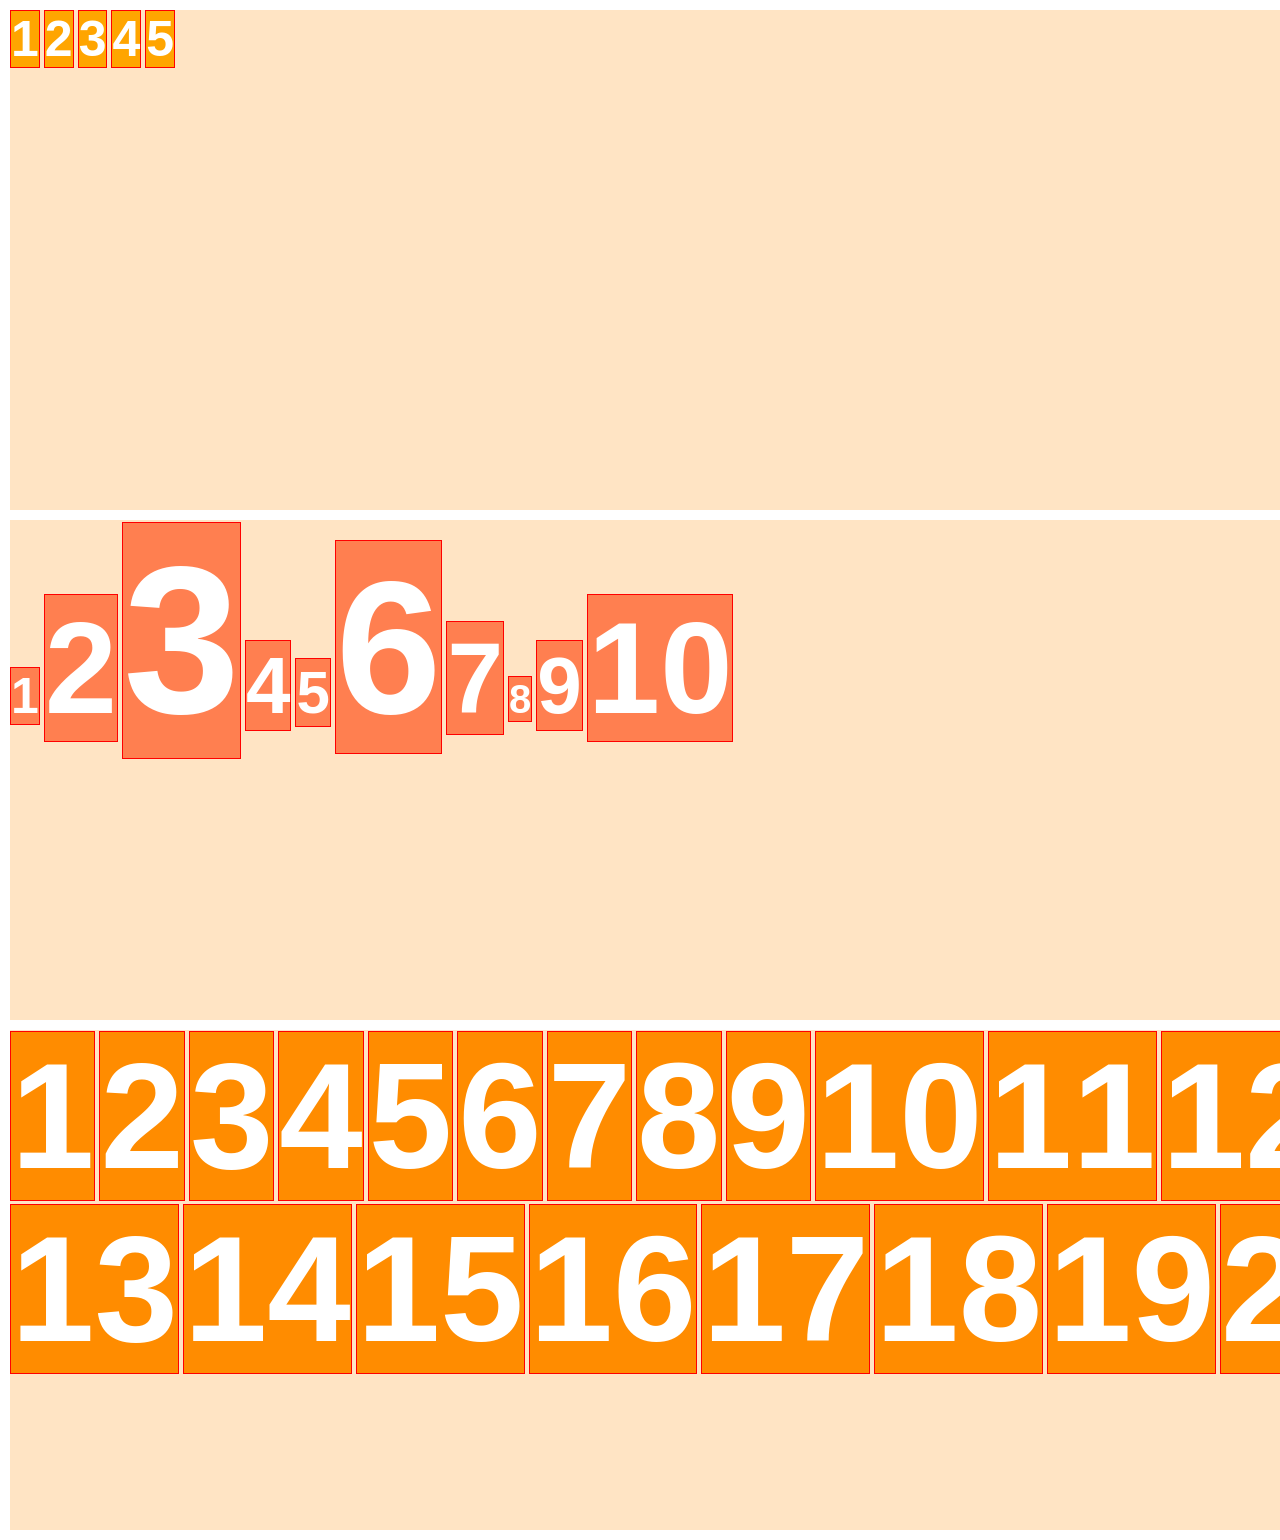
==== Fundamentos-Web/Clase-4/index.html @ 2507059a "Pre Clase 4" ====
<!doctype html>
<html lang="en">
  <head>
    <meta charset="UTF-8" />
    <meta name="viewport" content="width=device-width, initial-scale=1.0" />
    <title>Flexbox</title>
    <link rel="stylesheet" href="css/styles.css" />
  </head>
  <body>
    <header></header>
    <nav></nav>
    <section>
      <!-- Primera Parte -->
      <article>
        <div class="padre-flex">
          <span>1</span>
          <span>2</span>
          <span>3</span>
          <span>4</span>
          <span>5</span>
          <!-- <span>6</span>
      <span>7</span>
      <span>8</span>
      <span>9</span>
      <span>10</span> -->
        </div>
      </article>

      <!-- Segunda Parte -->
      <article>
        <div class="padre-flex-2">
          <span style="font-size: 50px">1</span>
          <span style="font-size: 130px">2</span>
          <span style="font-size: 210px">3</span>
          <span style="font-size: 80px">4</span>
          <span style="font-size: 60px">5</span>
          <span style="font-size: 190px">6</span>
          <span style="font-size: 100px">7</span>
          <span style="font-size: 40px">8</span>
          <span style="font-size: 80px">9</span>
          <span style="font-size: 130px">10</span>
        </div>
      </article>

      <!-- Tercera Parte -->
      <article>
        <div class="padre-flex-3">
          <span>1</span>
          <span>2</span>
          <span>3</span>
          <span>4</span>
          <span>5</span>
          <span>6</span>
          <span>7</span>
          <span>8</span>
          <span>9</span>
          <span>10</span>
          <span>11</span>
          <span>12</span>
          <span>13</span>
          <span>14</span>
          <span>15</span>
          <span>16</span>
          <span>17</span>
          <span>18</span>
          <span>19</span>
          <span>20</span>
        </div>
      </article>
    </section>
    <aside></aside>
    <footer></footer>
  </body>
</html>
---- Fundamentos-Web/Clase-4/css/styles.css ----
* {
  margin: 0;
  padding: 0;
}

.padre-flex span,
.padre-flex-2 span,
.padre-flex-3 span {
  color: white;
  font-family: "Gill Sans", "Gill Sans MT", Calibri, "Trebuchet MS", sans-serif;
  font-weight: bold;
  text-align: center;
  border: solid 1px red;
}

.padre-flex span {
  width: 200px;
  height: 200px;
  background-color: orange;
  font-size: 50px;
}

.padre-flex-2 span {
  background-color: coral;
}

.padre-flex-3 span {
  background-color: darkorange;
  font-size: 150px;
}

.padre-flex,
.padre-flex-2,
.padre-flex-3 {
  width: 1420px;
  height: 500px;
  background-color: bisque;
  margin: 10px;
}
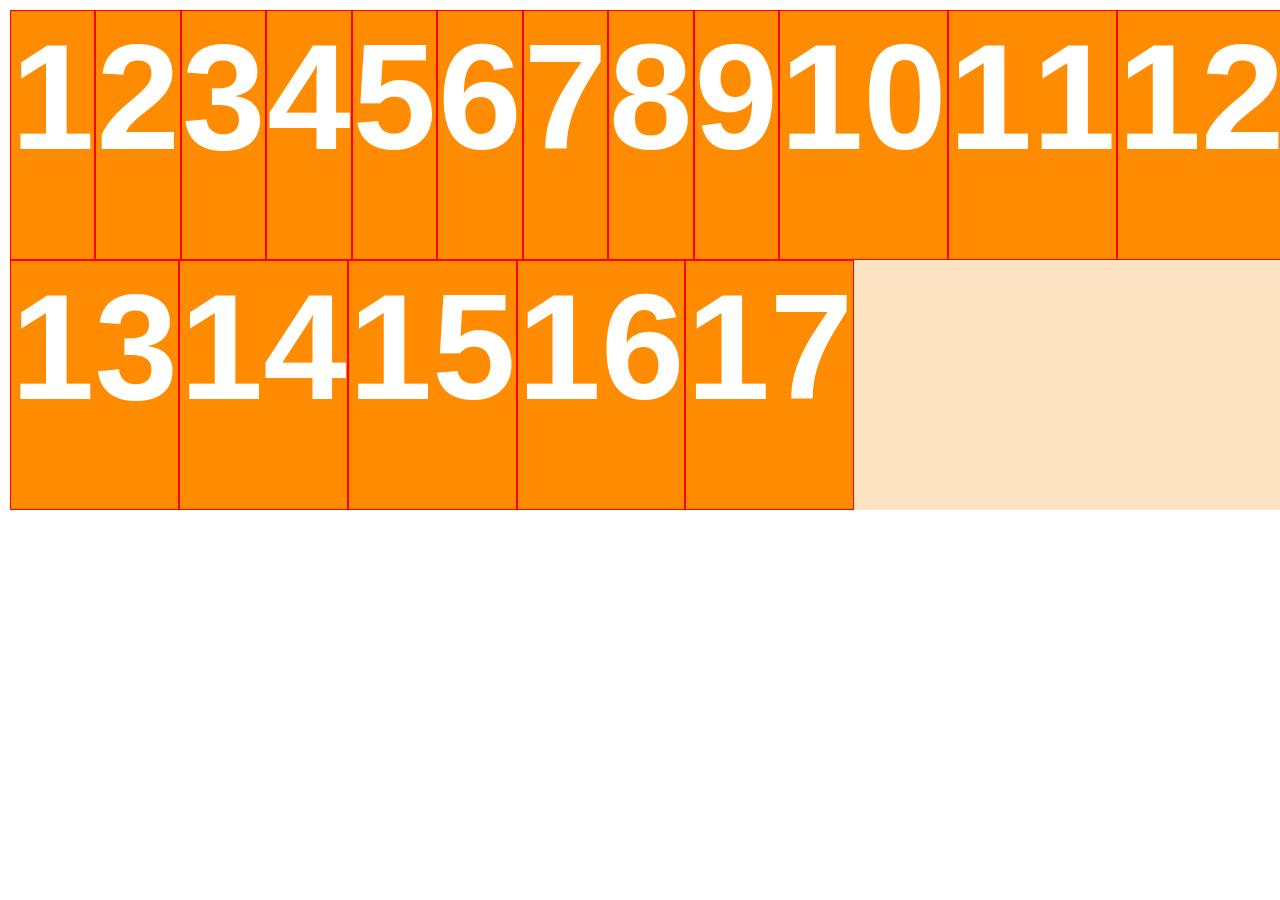
==== commit eb347583: "Clase 4" ====
--- a/Fundamentos-Web/Clase-4/index.html
+++ b/Fundamentos-Web/Clase-4/index.html
@@ -11,23 +11,23 @@
     <nav></nav>
     <section>
       <!-- Primera Parte -->
-      <article>
+      <!--<article>
         <div class="padre-flex">
           <span>1</span>
           <span>2</span>
           <span>3</span>
           <span>4</span>
           <span>5</span>
-          <!-- <span>6</span>
-      <span>7</span>
-      <span>8</span>
-      <span>9</span>
-      <span>10</span> -->
+          <span>6</span>
+          <span>7</span>
+          <span>8</span>
+          <span>9</span>
+          <span>10</span>
         </div>
-      </article>
+      </article>-->
 
       <!-- Segunda Parte -->
-      <article>
+      <!--<article>
         <div class="padre-flex-2">
           <span style="font-size: 50px">1</span>
           <span style="font-size: 130px">2</span>
@@ -40,7 +40,7 @@
           <span style="font-size: 80px">9</span>
           <span style="font-size: 130px">10</span>
         </div>
-      </article>
+      </article>-->
 
       <!-- Tercera Parte -->
       <article>
@@ -62,9 +62,6 @@
           <span>15</span>
           <span>16</span>
           <span>17</span>
-          <span>18</span>
-          <span>19</span>
-          <span>20</span>
         </div>
       </article>
     </section>
--- a/Fundamentos-Web/Clase-4/css/styles.css
+++ b/Fundamentos-Web/Clase-4/css/styles.css
@@ -37,3 +37,47 @@
   background-color: bisque;
   margin: 10px;
 }
+
+/* FLEXBOX */
+
+.padre-flex,
+.padre-flex-2,
+.padre-flex-3 {
+  display: flex;
+  /*flex-direction: row;
+  flex-wrap: wrap;*/
+  flex-flow: row wrap;
+  justify-content: flex-start;
+  /*
+  - flex-start
+  - flex-end
+  - center
+  - space-between
+  - space-around
+  - space-evenly
+  */
+}
+
+.padre-flex-2 {
+  align-items: stretch;
+  /*
+  - stretch
+  - flex-start
+  - flex-end
+  - center
+  - baseline
+  */
+}
+
+.padre-flex-3 {
+  align-content: stretch;
+  /*
+  - stretch
+  - flex-start
+  - flex-end
+  - center
+  - space-between
+  - space-around
+  - space-evenly
+  */
+}
